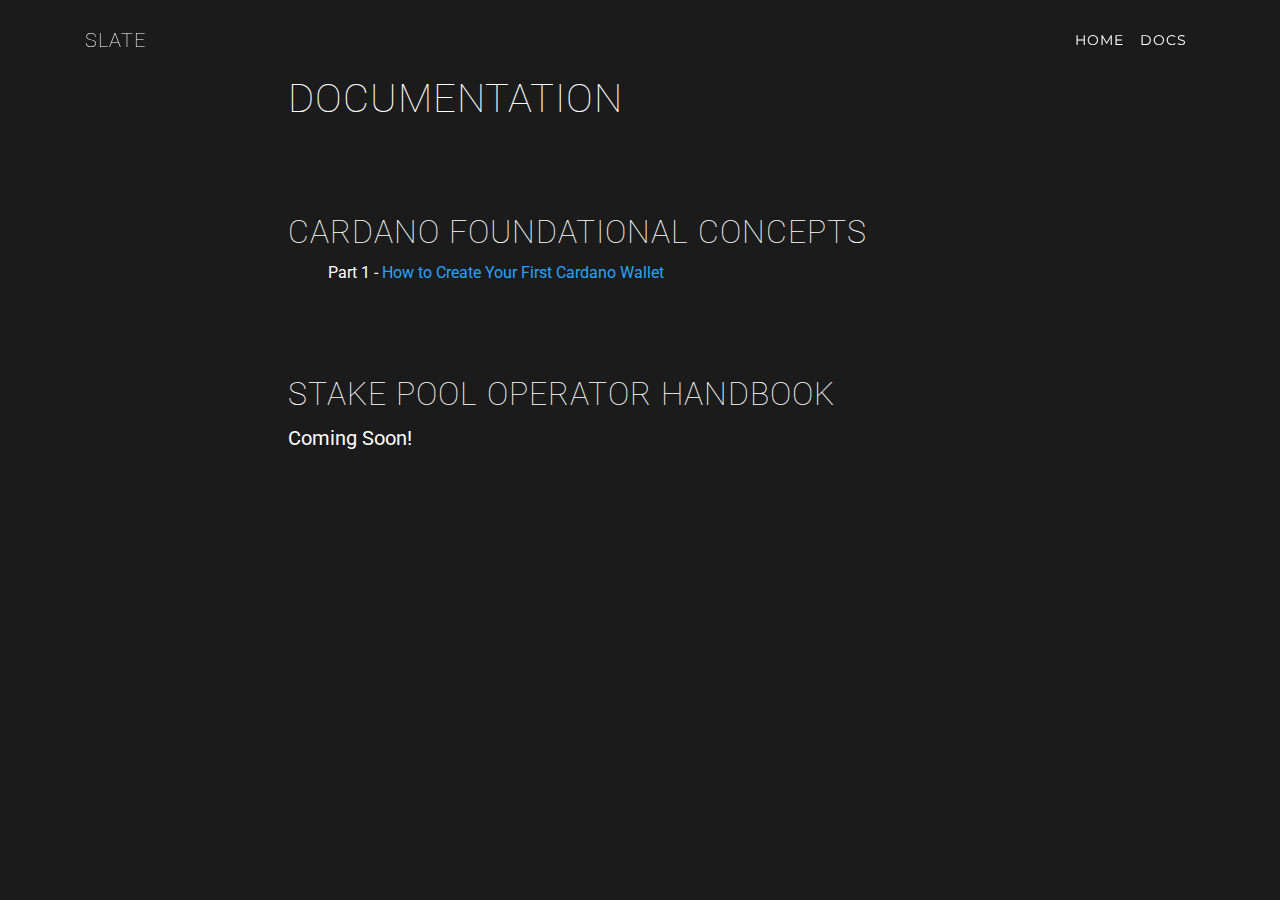
==== docs.html @ bc3100ec "Publish" ====
<!DOCTYPE html>
<html>
    <head>
    <meta charset="utf-8">
    <meta http-equiv="X-UA-Compatible" content="IE=edge">
    <title>Documentation · SLATE</title>
    <meta name="viewport" content="width=device-width">
    <meta name="description" content="A new Cardano stake pool">
    <link rel="canonical" href="https://slatepool.io/docs.html">

    <!-- Custom CSS & Bootstrap Core CSS - Uses Bootswatch Flatly Theme: http://bootswatch.com/flatly/ -->
    <link rel="stylesheet" href="/css/bootstrap.min.css">
    <link rel="stylesheet" href="/css/jquery-ui.min.css">
    <link rel="stylesheet" href="/css/jquery.tocify.css">
    <link rel="stylesheet" href="/styles.css?v=1.3">

    <!-- Custom Fonts -->
    <link href="//fonts.googleapis.com/css2?family=Roboto:wght@100" rel="stylesheet">
    <link href="//fonts.googleapis.com/css?family=Montserrat:400,700" rel="stylesheet" type="text/css">
    <link rel="stylesheet" href="/css/font-awesome/css/font-awesome.min.css">

    <!-- HTML5 Shim and Respond.js IE8 support of HTML5 elements and media queries -->
    <!-- WARNING: Respond.js doesn't work if you view the page via file:// -->
    <!--[if lt IE 9]>
        <script src="https://oss.maxcdn.com/libs/html5shiv/3.7.0/html5shiv.js"></script>
        <script src="https://oss.maxcdn.com/libs/respond.js/1.4.2/respond.min.js"></script>
    <![endif]-->
</head>

    <body id="page-top" data-spy="scroll" data-target=".navbar-fixed-top">
        <div class="center-content">
  <main>
    <article class="page">
      <h1 class="page-title">Documentation</h1>
      <div class="page-content">
        <!-- Navigation -->
<nav class="navbar navbar-expand-sm navbar-custom navbar-dark fixed-top" role="navigation">
    <div class="container">
        <a class="navbar-brand page-scroll" href="/">SLATE</a>
        <div class="navbar-header">
            <button type="button" class="navbar-toggler" data-toggle="collapse" data-target=".navbar-main-collapse">
                <i class="fa fa-bars"></i>
            </button>
        </div>

        <!-- Collect the nav links, forms, and other content for toggling -->
        <div class="collapse navbar-collapse navbar-main-collapse">
            <ul class="nav navbar-nav ml-auto">
                <!-- Hidden li included to remove active class from about link when scrolled up past about section -->
                <li class="nav-item hidden">
                    <a class="nav-link" href="#page-top"></a>
                </li>
                <li class="nav-item">
                    <a class="nav-link" href="/">Home</a>
                </li>
                <li class="nav-item">
                    <a class="nav-link page-scroll" href="#page-top">Docs</a>
                </li>
            </ul>
        </div>
        <!-- /.navbar-collapse -->
    </div>
    <!-- /.container -->
</nav>

<h2>Cardano Foundational Concepts</h2>


<div class="series-box">
    <ul class="series-list">
    
    
    
    
    
    
    
    
    
    
    
        
        <li>Part 1 -
        
            <a href="/docs/how-to-create-your-first-cardano-wallet">How to Create Your First Cardano Wallet</a>
        
        </li>
    
    
    </ul>
</div>


<h2>Stake Pool Operator Handbook</h2>
<p>Coming Soon!</p>
      </div>
    </article>
  </main>
</div>
        <!-- Footer -->
<footer>
</footer>

         <!-- jQuery Version 1.11.0 -->
<script src="/js/jquery.js"></script>

<!-- Bootstrap Core JavaScript -->
<script src="/js/bootstrap.min.js"></script>

<!-- Plugin JavaScript -->
<script src="/js/jquery.easing.min.js"></script>

<!-- jQuery UI -->
<script src="/js/jquery-ui.min.js"></script>

<!-- jQuery Tocify -->
<script src="/js/jquery.tocify.min.js"></script>

<!-- Custom Theme JavaScript -->
<script src="/js/grayscale.js"></script>

    </body>
</html>
---- styles.css ----
body{width:100%;height:100%;font-family:'Roboto',Helvetica,Arial,sans-serif;color:#fff;background-color:#1b1b1b;font-size:16px;webkit-tap-highlight-color:rgba(255,255,255,0.2)}html{width:100%;height:100%}h1,h2,h3,h4,h5,h6{text-transform:uppercase;font-family:Roboto,sans-serif;font-weight:100;letter-spacing:1px;padding-top:55px}p{margin:0 0 25px;font-size:18px;line-height:1.5}@media (min-width: 767px){p{margin:0 0 35px;font-size:20px;line-height:1.6}}a{color:#26a4ff}a:hover,a:focus{text-decoration:none;color:#6cb1e2}.light{font-weight:400}.navbar{font-size:14px}.navbar-custom{margin-bottom:0;border-bottom:1px solid rgba(255,255,255,0.3);text-transform:uppercase;font-family:Montserrat,"Helvetica Neue",Helvetica,Arial,sans-serif;background-color:#1b1b1b}.navbar-custom .navbar-brand{text-transform:uppercase;font-family:Roboto,sans-serif;letter-spacing:1px;font-weight:100}.navbar-custom .navbar-brand:focus{outline:0}.navbar-custom .navbar-brand .navbar-toggle{padding:4px 6px;font-size:16px;color:#fff}.navbar-custom .navbar-brand .navbar-toggle:focus,.navbar-custom .navbar-brand .navbar-toggle:active{outline:0}.navbar-dark .navbar-nav .nav-link,.navbar-dark .navbar-nav .nav-link:hover{color:#fff}.navbar-custom .nav li.active{outline:none;background-color:rgba(255,255,255,0.3)}.navbar-custom .nav li a{-webkit-transition:background .3s ease-in-out;-moz-transition:background .3s ease-in-out;transition:background .3s ease-in-out}.navbar-custom .nav li a:hover,.navbar-custom .nav li a:focus,.navbar-custom .nav li a.active{outline:0;background-color:rgba(255,255,255,0.3)}@media (min-width: 767px){.navbar{padding:20px 0;border-bottom:0;letter-spacing:1px;background:0 0;-webkit-transition:background .5s ease-in-out,padding .5s ease-in-out;-moz-transition:background .5s ease-in-out,padding .5s ease-in-out;transition:background .5s ease-in-out,padding .5s ease-in-out}.top-nav-collapse{padding:0 !important;background-color:#1b1b1b}.navbar-custom.top-nav-collapse{border-bottom:1px solid rgba(255,255,255,0.3)}}.intro{display:table;width:100%;height:100%;padding:100px 0;text-align:center;color:#fff;background:#1b1b1b no-repeat bottom center scroll;background-color:#1b1b1b;background-image:url(img/intro-bg.jpg);background-image:linear-gradient(rgba(0,0,0,0) 0%, rgba(0,0,0,0) 75%, #1b1b1b 100%),url(img/intro-bg.jpg);background-size:cover;-webkit-background-size:cover;-moz-background-size:cover;-o-background-size:cover}.intro .intro-body{display:table-cell;vertical-align:middle}.intro .intro-body .brand-heading{font-size:60px}.brand-heading,.navbar-brand{-webkit-user-select:none;-moz-user-select:none;-ms-user-select:none;user-select:none}.intro .intro-body .intro-text{font-size:18px}.intro-page-scroll{display:table-row;vertical-align:bottom;height:0}.center-content{max-width:745px;margin-left:auto;margin-right:auto;padding-top:75px;padding-left:20px;padding-right:20px}@media (min-width: 767px){.intro{padding:0}.intro .intro-body .brand-heading{font-size:100px}.intro .intro-body .intro-text{font-size:25px}}.btn-border{width:70px;height:70px;margin-top:15px;padding:7px 16px;border-radius:5px;font-size:40px;color:#fff;background:0 0;-webkit-transition:background .3s ease-in-out;-moz-transition:background .3s ease-in-out;transition:background .3s ease-in-out}.btn-border:hover,.btn-border:focus{outline:0;color:#fff;background:rgba(255,255,255,0.1)}.btn-border i.animated{-webkit-transition-property:-webkit-transform;-webkit-transition-duration:1s;-moz-transition-property:-moz-transform;-moz-transition-duration:1s}.btn-border:hover i.animated{-webkit-animation-name:pulse;-moz-animation-name:pulse;-webkit-animation-duration:1.5s;-moz-animation-duration:1.5s;-webkit-animation-iteration-count:infinite;-moz-animation-iteration-count:infinite;-webkit-animation-timing-function:linear;-moz-animation-timing-function:linear}@-webkit-keyframes pulse{0%{-webkit-transform:scale(1);transform:scale(1)}50%{-webkit-transform:scale(1.2);transform:scale(1.2)}100%{-webkit-transform:scale(1);transform:scale(1)}}@-moz-keyframes pulse{0%{-moz-transform:scale(1);transform:scale(1)}50%{-moz-transform:scale(1.2);transform:scale(1.2)}100%{-moz-transform:scale(1);transform:scale(1)}}.content-section{padding-top:100px}.docs-section{width:100%;padding:100px 0;color:#fff;background:url(img/docs-bg-4.jpg) no-repeat center center scroll;background-color:#1b1b1b;-webkit-background-size:cover;-moz-background-size:cover;background-size:cover;-o-background-size:cover}@media (min-width: 767px){.content-section{padding-top:100px}.docs-section{padding:200px 0}}.btn{text-transform:uppercase;font-family:Montserrat,"Helvetica Neue",Helvetica,Arial,sans-serif;font-weight:400;-webkit-transition:all .3s ease-in-out;-moz-transition:all .3s ease-in-out;transition:all .3s ease-in-out}.btn-default{border:1px solid #26a4ff;color:#26a4ff;background-color:transparent}.btn-default:hover,.btn-default:focus{border:1px solid #26a4ff;outline:0;color:#1b1b1b;background-color:#26a4ff}ul.banner-social-buttons{margin-top:0}ul.banner-social-buttons li{margin-bottom:15px}@media (max-width: 1199px){ul.banner-social-buttons{margin-top:15px}}@media (max-width: 767px){ul.banner-social-buttons li{display:block;margin-bottom:20px;padding:0}ul.banner-social-buttons li:last-child{margin-bottom:0}}footer{padding:50px 0}footer p{margin:0}::-moz-selection{text-shadow:none;background:#fcfcfc;background:rgba(255,255,255,0.2)}::selection{text-shadow:none;background:#fcfcfc;background:rgba(255,255,255,0.2)}img::selection{background:0 0}img::-moz-selection{background:0 0}.page-title,.post-title{margin-bottom:35px;padding-top:0}.page-content h1,.page-content h2{margin-top:35px}.page-content h3{margin-top:30px}.page-content h4,.page-content h5,.page-content h6{margin-top:20px}table{font-size:14px}td{padding-bottom:5px}.series-title{margin:0}.series-list{margin-top:10px;list-style:none}#toc{top:85px;font-size:14px;width:170px}.toc-navbar li a:hover,.toc-navbar li a:focus,.toc-navbar li a.active{outline:0;background-color:rgba(0,0,0,0)}.toc ul li a{color:#99a1b3;-webkit-hyphens:auto;-ms-hyphens:auto;hyphens:auto;opacity:1;padding:0;overflow-wrap:break-word}.toc ul li:hover a{color:rgba(255,255,255,0.8)}.toc ul li.active a{color:rgba(255,255,255,0.5)}@media (max-width: 1200px){.toc{display:none}}img{max-width:80%;display:block;padding-left:10%;padding-right:10%;margin:auto;margin-top:2rem;max-height:50vh}

/*# sourceMappingURL=styles.css.map */
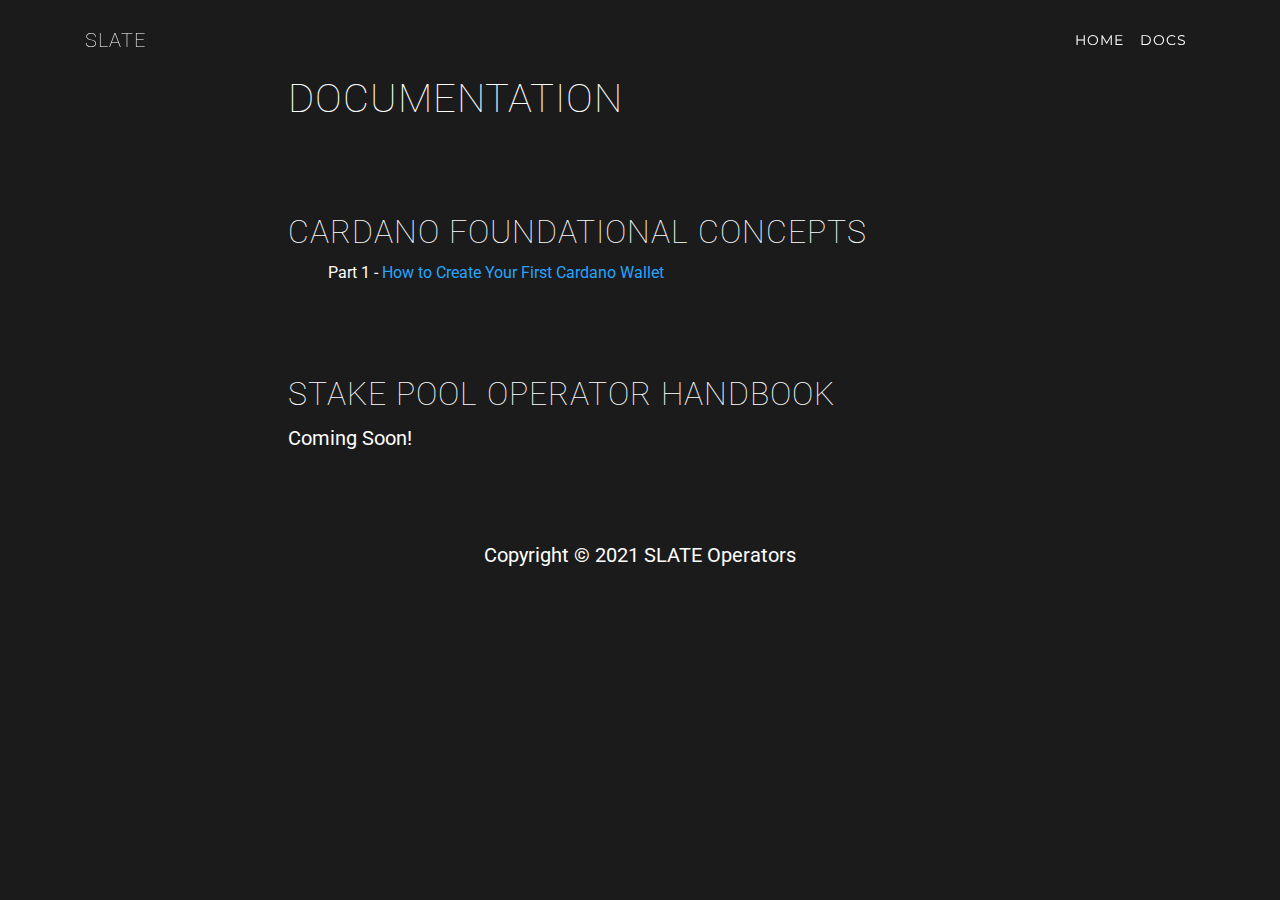
==== commit 0d1e6123: "Lab 2" ====
--- a/docs.html
+++ b/docs.html
@@ -79,6 +79,8 @@
     
     
     
+    
+    
         
         <li>Part 1 -
         
@@ -99,6 +101,9 @@
 </div>
         <!-- Footer -->
 <footer>
+    <div class="container text-center">
+        <p>Copyright © 2021 SLATE Operators</p>
+    </div>
 </footer>
 
          <!-- jQuery Version 1.11.0 -->
--- a/styles.css
+++ b/styles.css
@@ -1,3 +1,3 @@
-body{width:100%;height:100%;font-family:'Roboto',Helvetica,Arial,sans-serif;color:#fff;background-color:#1b1b1b;font-size:16px;webkit-tap-highlight-color:rgba(255,255,255,0.2)}html{width:100%;height:100%}h1,h2,h3,h4,h5,h6{text-transform:uppercase;font-family:Roboto,sans-serif;font-weight:100;letter-spacing:1px;padding-top:55px}p{margin:0 0 25px;font-size:18px;line-height:1.5}@media (min-width: 767px){p{margin:0 0 35px;font-size:20px;line-height:1.6}}a{color:#26a4ff}a:hover,a:focus{text-decoration:none;color:#6cb1e2}.light{font-weight:400}.navbar{font-size:14px}.navbar-custom{margin-bottom:0;border-bottom:1px solid rgba(255,255,255,0.3);text-transform:uppercase;font-family:Montserrat,"Helvetica Neue",Helvetica,Arial,sans-serif;background-color:#1b1b1b}.navbar-custom .navbar-brand{text-transform:uppercase;font-family:Roboto,sans-serif;letter-spacing:1px;font-weight:100}.navbar-custom .navbar-brand:focus{outline:0}.navbar-custom .navbar-brand .navbar-toggle{padding:4px 6px;font-size:16px;color:#fff}.navbar-custom .navbar-brand .navbar-toggle:focus,.navbar-custom .navbar-brand .navbar-toggle:active{outline:0}.navbar-dark .navbar-nav .nav-link,.navbar-dark .navbar-nav .nav-link:hover{color:#fff}.navbar-custom .nav li.active{outline:none;background-color:rgba(255,255,255,0.3)}.navbar-custom .nav li a{-webkit-transition:background .3s ease-in-out;-moz-transition:background .3s ease-in-out;transition:background .3s ease-in-out}.navbar-custom .nav li a:hover,.navbar-custom .nav li a:focus,.navbar-custom .nav li a.active{outline:0;background-color:rgba(255,255,255,0.3)}@media (min-width: 767px){.navbar{padding:20px 0;border-bottom:0;letter-spacing:1px;background:0 0;-webkit-transition:background .5s ease-in-out,padding .5s ease-in-out;-moz-transition:background .5s ease-in-out,padding .5s ease-in-out;transition:background .5s ease-in-out,padding .5s ease-in-out}.top-nav-collapse{padding:0 !important;background-color:#1b1b1b}.navbar-custom.top-nav-collapse{border-bottom:1px solid rgba(255,255,255,0.3)}}.intro{display:table;width:100%;height:100%;padding:100px 0;text-align:center;color:#fff;background:#1b1b1b no-repeat bottom center scroll;background-color:#1b1b1b;background-image:url(img/intro-bg.jpg);background-image:linear-gradient(rgba(0,0,0,0) 0%, rgba(0,0,0,0) 75%, #1b1b1b 100%),url(img/intro-bg.jpg);background-size:cover;-webkit-background-size:cover;-moz-background-size:cover;-o-background-size:cover}.intro .intro-body{display:table-cell;vertical-align:middle}.intro .intro-body .brand-heading{font-size:60px}.brand-heading,.navbar-brand{-webkit-user-select:none;-moz-user-select:none;-ms-user-select:none;user-select:none}.intro .intro-body .intro-text{font-size:18px}.intro-page-scroll{display:table-row;vertical-align:bottom;height:0}.center-content{max-width:745px;margin-left:auto;margin-right:auto;padding-top:75px;padding-left:20px;padding-right:20px}@media (min-width: 767px){.intro{padding:0}.intro .intro-body .brand-heading{font-size:100px}.intro .intro-body .intro-text{font-size:25px}}.btn-border{width:70px;height:70px;margin-top:15px;padding:7px 16px;border-radius:5px;font-size:40px;color:#fff;background:0 0;-webkit-transition:background .3s ease-in-out;-moz-transition:background .3s ease-in-out;transition:background .3s ease-in-out}.btn-border:hover,.btn-border:focus{outline:0;color:#fff;background:rgba(255,255,255,0.1)}.btn-border i.animated{-webkit-transition-property:-webkit-transform;-webkit-transition-duration:1s;-moz-transition-property:-moz-transform;-moz-transition-duration:1s}.btn-border:hover i.animated{-webkit-animation-name:pulse;-moz-animation-name:pulse;-webkit-animation-duration:1.5s;-moz-animation-duration:1.5s;-webkit-animation-iteration-count:infinite;-moz-animation-iteration-count:infinite;-webkit-animation-timing-function:linear;-moz-animation-timing-function:linear}@-webkit-keyframes pulse{0%{-webkit-transform:scale(1);transform:scale(1)}50%{-webkit-transform:scale(1.2);transform:scale(1.2)}100%{-webkit-transform:scale(1);transform:scale(1)}}@-moz-keyframes pulse{0%{-moz-transform:scale(1);transform:scale(1)}50%{-moz-transform:scale(1.2);transform:scale(1.2)}100%{-moz-transform:scale(1);transform:scale(1)}}.content-section{padding-top:100px}.docs-section{width:100%;padding:100px 0;color:#fff;background:url(img/docs-bg-4.jpg) no-repeat center center scroll;background-color:#1b1b1b;-webkit-background-size:cover;-moz-background-size:cover;background-size:cover;-o-background-size:cover}@media (min-width: 767px){.content-section{padding-top:100px}.docs-section{padding:200px 0}}.btn{text-transform:uppercase;font-family:Montserrat,"Helvetica Neue",Helvetica,Arial,sans-serif;font-weight:400;-webkit-transition:all .3s ease-in-out;-moz-transition:all .3s ease-in-out;transition:all .3s ease-in-out}.btn-default{border:1px solid #26a4ff;color:#26a4ff;background-color:transparent}.btn-default:hover,.btn-default:focus{border:1px solid #26a4ff;outline:0;color:#1b1b1b;background-color:#26a4ff}ul.banner-social-buttons{margin-top:0}ul.banner-social-buttons li{margin-bottom:15px}@media (max-width: 1199px){ul.banner-social-buttons{margin-top:15px}}@media (max-width: 767px){ul.banner-social-buttons li{display:block;margin-bottom:20px;padding:0}ul.banner-social-buttons li:last-child{margin-bottom:0}}footer{padding:50px 0}footer p{margin:0}::-moz-selection{text-shadow:none;background:#fcfcfc;background:rgba(255,255,255,0.2)}::selection{text-shadow:none;background:#fcfcfc;background:rgba(255,255,255,0.2)}img::selection{background:0 0}img::-moz-selection{background:0 0}.page-title,.post-title{margin-bottom:35px;padding-top:0}.page-content h1,.page-content h2{margin-top:35px}.page-content h3{margin-top:30px}.page-content h4,.page-content h5,.page-content h6{margin-top:20px}table{font-size:14px}td{padding-bottom:5px}.series-title{margin:0}.series-list{margin-top:10px;list-style:none}#toc{top:85px;font-size:14px;width:170px}.toc-navbar li a:hover,.toc-navbar li a:focus,.toc-navbar li a.active{outline:0;background-color:rgba(0,0,0,0)}.toc ul li a{color:#99a1b3;-webkit-hyphens:auto;-ms-hyphens:auto;hyphens:auto;opacity:1;padding:0;overflow-wrap:break-word}.toc ul li:hover a{color:rgba(255,255,255,0.8)}.toc ul li.active a{color:rgba(255,255,255,0.5)}@media (max-width: 1200px){.toc{display:none}}img{max-width:80%;display:block;padding-left:10%;padding-right:10%;margin:auto;margin-top:2rem;max-height:50vh}
+body{width:100%;height:100%;font-family:'Roboto',Helvetica,Arial,sans-serif;color:#fff;background-color:#1b1b1b;font-size:16px;webkit-tap-highlight-color:rgba(255,255,255,0.2)}html{width:100%;height:100%}h1,h2,h3,h4,h5,h6{text-transform:uppercase;font-family:Roboto,sans-serif;font-weight:100;letter-spacing:1px;padding-top:55px}.subtitle{margin-top:-30px;margin-bottom:20px;color:#acacac}p{margin:0 0 25px;font-size:18px;line-height:1.5}@media (min-width: 767px){p{margin:0 0 35px;font-size:20px;line-height:1.6}}a{color:#26a4ff}a:hover,a:focus{text-decoration:none;color:#6cb1e2}.light{font-weight:400}.navbar{font-size:14px}.navbar-custom{margin-bottom:0;border-bottom:1px solid rgba(255,255,255,0.3);text-transform:uppercase;font-family:Montserrat,"Helvetica Neue",Helvetica,Arial,sans-serif;background-color:#1b1b1b}.navbar-custom .navbar-brand{text-transform:uppercase;font-family:Roboto,sans-serif;letter-spacing:1px;font-weight:100}.navbar-custom .navbar-brand:focus{outline:0}.navbar-custom .navbar-brand .navbar-toggle{padding:4px 6px;font-size:16px;color:#fff}.navbar-custom .navbar-brand .navbar-toggle:focus,.navbar-custom .navbar-brand .navbar-toggle:active{outline:0}.navbar-dark .navbar-nav .nav-link,.navbar-dark .navbar-nav .nav-link:hover{color:#fff}.navbar-custom .nav li.active{outline:none;background-color:rgba(255,255,255,0.3)}.navbar-custom .nav li a{-webkit-transition:background .3s ease-in-out;-moz-transition:background .3s ease-in-out;transition:background .3s ease-in-out}.navbar-custom .nav li a:hover,.navbar-custom .nav li a:focus,.navbar-custom .nav li a.active{outline:0;background-color:rgba(255,255,255,0.3)}@media (min-width: 767px){.navbar{padding:20px 0;border-bottom:0;letter-spacing:1px;background:0 0;-webkit-transition:background .5s ease-in-out,padding .5s ease-in-out;-moz-transition:background .5s ease-in-out,padding .5s ease-in-out;transition:background .5s ease-in-out,padding .5s ease-in-out}.top-nav-collapse{padding:0 !important;background-color:#1b1b1b}.navbar-custom.top-nav-collapse{border-bottom:1px solid rgba(255,255,255,0.3)}}.intro{display:table;width:100%;height:100%;padding:100px 0;text-align:center;color:#fff;background:#1b1b1b no-repeat bottom center scroll;background-color:#1b1b1b;background-image:url(img/intro-bg.jpg);background-image:linear-gradient(rgba(0,0,0,0) 0%, rgba(0,0,0,0) 75%, #1b1b1b 100%),url(img/intro-bg.jpg);background-size:cover;-webkit-background-size:cover;-moz-background-size:cover;-o-background-size:cover}.intro .intro-body{display:table-cell;vertical-align:middle}.intro .intro-body .brand-heading{font-size:60px}.brand-heading,.navbar-brand{-webkit-user-select:none;-moz-user-select:none;-ms-user-select:none;user-select:none}.intro .intro-body .intro-text{font-size:18px}.intro-page-scroll{display:table-row;vertical-align:bottom;height:0}.center-content{max-width:745px;margin-left:auto;margin-right:auto;padding-top:75px;padding-left:20px;padding-right:20px}@media (min-width: 767px){.intro{padding:0}.intro .intro-body .brand-heading{font-size:100px}.intro .intro-body .intro-text{font-size:25px}}.btn-border{width:70px;height:70px;margin-top:15px;padding:7px 16px;border-radius:5px;font-size:40px;color:#fff;background:0 0;-webkit-transition:background .3s ease-in-out;-moz-transition:background .3s ease-in-out;transition:background .3s ease-in-out}.btn-border:hover,.btn-border:focus{outline:0;color:#fff;background:rgba(255,255,255,0.1)}.btn-border i.animated{-webkit-transition-property:-webkit-transform;-webkit-transition-duration:1s;-moz-transition-property:-moz-transform;-moz-transition-duration:1s}.btn-border:hover i.animated{-webkit-animation-name:pulse;-moz-animation-name:pulse;-webkit-animation-duration:1.5s;-moz-animation-duration:1.5s;-webkit-animation-iteration-count:infinite;-moz-animation-iteration-count:infinite;-webkit-animation-timing-function:linear;-moz-animation-timing-function:linear}@-webkit-keyframes pulse{0%{-webkit-transform:scale(1);transform:scale(1)}50%{-webkit-transform:scale(1.2);transform:scale(1.2)}100%{-webkit-transform:scale(1);transform:scale(1)}}@-moz-keyframes pulse{0%{-moz-transform:scale(1);transform:scale(1)}50%{-moz-transform:scale(1.2);transform:scale(1.2)}100%{-moz-transform:scale(1);transform:scale(1)}}.content-section{padding-top:100px}.docs-section{width:100%;padding:100px 0;color:#fff;background:url(img/docs-bg-4.jpg) no-repeat center center scroll;background-color:#1b1b1b;-webkit-background-size:cover;-moz-background-size:cover;background-size:cover;-o-background-size:cover}@media (min-width: 767px){.content-section{padding-top:100px}.docs-section{padding:200px 0}}.btn{text-transform:uppercase;font-family:Montserrat,"Helvetica Neue",Helvetica,Arial,sans-serif;font-weight:400;-webkit-transition:all .3s ease-in-out;-moz-transition:all .3s ease-in-out;transition:all .3s ease-in-out}.btn-default{border:1px solid #26a4ff;color:#26a4ff;background-color:transparent}.btn-default:hover,.btn-default:focus{border:1px solid #26a4ff;outline:0;color:#1b1b1b;background-color:#26a4ff}ul.banner-social-buttons{margin-top:0}ul.banner-social-buttons li{margin-bottom:15px}@media (max-width: 1199px){ul.banner-social-buttons{margin-top:15px}}@media (max-width: 767px){ul.banner-social-buttons li{display:block;margin-bottom:20px;padding:0}ul.banner-social-buttons li:last-child{margin-bottom:0}}footer{padding:50px 0}footer p{margin:0}::-moz-selection{text-shadow:none;background:#fcfcfc;background:rgba(255,255,255,0.2)}::selection{text-shadow:none;background:#fcfcfc;background:rgba(255,255,255,0.2)}img::selection{background:0 0}img::-moz-selection{background:0 0}.page-title,.post-title{margin-bottom:35px;padding-top:0}.page-content h1,.page-content h2{margin-top:35px}.page-content h3{margin-top:30px}.page-content h4,.page-content h5,.page-content h6{margin-top:20px}.card h1,.card h2,.card h3,.card h4,.card h5,.card h6{margin-top:inherit;padding-top:inherit}table{font-size:14px}td{padding-bottom:5px}.series-title{margin:0}.series-list{margin-top:10px;list-style:none}#toc{top:85px;font-size:14px;width:170px}.toc-navbar li a:hover,.toc-navbar li a:focus,.toc-navbar li a.active{outline:0;background-color:rgba(0,0,0,0)}.toc ul li a{color:#99a1b3;-webkit-hyphens:auto;-ms-hyphens:auto;hyphens:auto;opacity:1;padding:0;overflow-wrap:break-word}.toc ul li:hover a{color:rgba(255,255,255,0.8)}.toc ul li.active a{color:rgba(255,255,255,0.5)}@media (max-width: 1200px){.toc{display:none}}.prices-container{margin-top:75px;margin-left:7rem;margin-right:7rem}.info>.section:not(:last-child){margin-bottom:20px;border-bottom:1px solid #e0e0e0}#prices-form{margin-top:20px}#prices-form label{margin-right:10px}img{max-width:80%;display:block;padding-left:10%;padding-right:10%;margin:auto;margin-top:2rem;max-height:50vh}
 
 /*# sourceMappingURL=styles.css.map */